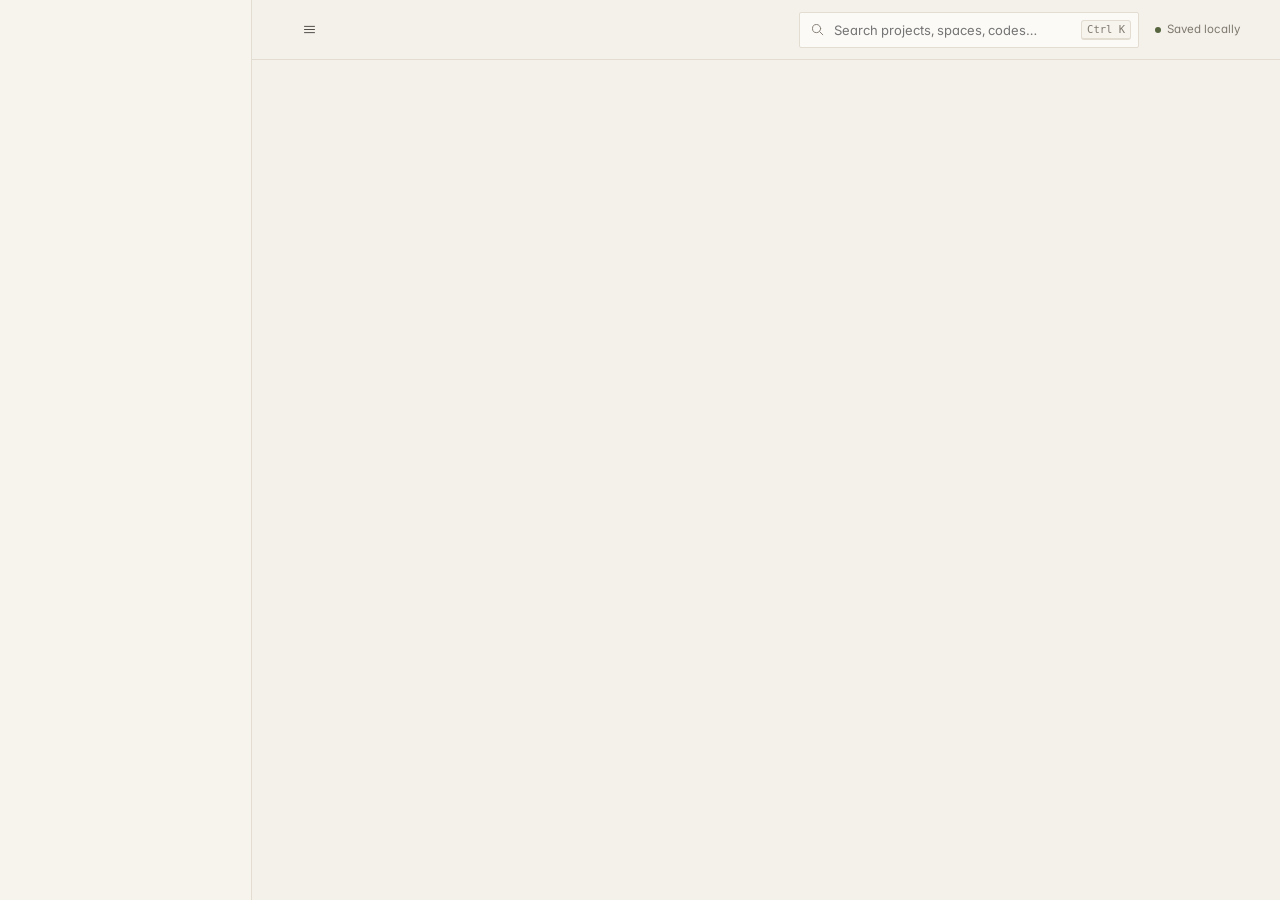
==== yam/index.html @ 8a4d886f "Add YAM Construction Documentation System — Phase 01 local prototype Vanilla HTML/CSS/JS (ES modules" ====
<!DOCTYPE html>
<html lang="en">
<head>
  <meta charset="UTF-8" />
  <meta name="viewport" content="width=device-width, initial-scale=1.0, viewport-fit=cover" />
  <meta name="theme-color" content="#F4F1EB" />
  <title>YAM — Construction Documentation</title>
  <link rel="icon" href="data:image/svg+xml,%3Csvg xmlns='http://www.w3.org/2000/svg' viewBox='0 0 32 32'%3E%3Crect width='32' height='32' fill='%231E1C19'/%3E%3Ctext x='16' y='21' font-family='Georgia' font-size='13' fill='%23F4F1EB' text-anchor='middle' letter-spacing='1'%3EYAM%3C/text%3E%3C/svg%3E" />
  <link rel="preconnect" href="https://fonts.googleapis.com" />
  <link rel="preconnect" href="https://fonts.gstatic.com" crossorigin />
  <link href="https://fonts.googleapis.com/css2?family=Cormorant+Garamond:wght@500;600&family=Inter:wght@400;500;600&family=JetBrains+Mono:wght@400;500&display=swap" rel="stylesheet" />
  <link rel="stylesheet" href="assets/css/base.css" />
  <link rel="stylesheet" href="assets/css/layout.css" />
  <link rel="stylesheet" href="assets/css/components.css" />
  <link rel="stylesheet" href="assets/css/pages.css" />
  <link rel="stylesheet" href="assets/css/print.css" />
</head>
<body>
  <div id="app" class="app" aria-live="polite">
    <div class="boot">
      <div class="boot-mark">YAM</div>
      <div class="boot-text" id="boot-text">Loading documentation system…</div>
    </div>
  </div>
  <div id="modal-root"></div>
  <div id="toast-root" aria-live="polite"></div>
  <div id="print-root"></div>

  <script>
    // Modules cannot load from file:// — explain how to run instead of showing a blank page.
    setTimeout(function () {
      if (window.__YAM_BOOTED) return;
      var t = document.getElementById('boot-text');
      if (!t) return;
      if (location.protocol === 'file:') {
        t.innerHTML = 'YAM must be served by a local web server.<br><br>' +
          'Open a terminal in the <b>yam</b> folder and run:<br>' +
          '<code>python3 -m http.server 8080</code><br>then open <code>http://localhost:8080</code>' +
          '<br><br>(or double-click <b>start.command</b> / <b>start.bat</b>)';
      } else {
        t.textContent = 'Still loading… If this persists, check the browser console for errors.';
      }
    }, 2500);
  </script>
  <script type="module" src="assets/js/app.js"></script>
</body>
</html>
---- yam/assets/css/base.css ----
/* ==========================================================================
   YAM — Base: design tokens, reset, typography
   ========================================================================== */
:root {
  /* Surfaces */
  --bg: #F4F1EB;
  --bg-2: #ECE7DE;
  --surface: #FBFAF7;
  --surface-2: #F7F4EE;
  --surface-3: #F0ECE4;

  /* Ink */
  --ink: #1E1C19;
  --ink-2: #45413B;
  --muted: #7F796F;
  --faint: #A8A196;

  /* Lines */
  --line: #E2DCD1;
  --line-2: #D2C9BB;
  --line-3: #BDB2A1;

  /* Neutral accents */
  --beige: #DCD2C2;
  --sand: #C8B9A1;
  --accent: #7A6A4F;
  --accent-ink: #574A35;
  --accent-bg: #EDE6DA;

  /* Status (desaturated) */
  --ok: #56653F;      --ok-bg: #E5E8DC;
  --warn: #8E6D2C;    --warn-bg: #F1E8D3;
  --bad: #8E4033;     --bad-bg: #F1DFDA;
  --info: #4A5866;    --info-bg: #E1E5E9;

  /* Type */
  --f-display: "Cormorant Garamond", "Iowan Old Style", "Palatino Linotype", Georgia, serif;
  --f-ui: "Inter", -apple-system, BlinkMacSystemFont, "Segoe UI", Roboto, "Helvetica Neue", Arial, sans-serif;
  --f-mono: "JetBrains Mono", ui-monospace, SFMono-Regular, Menlo, Consolas, monospace;

  /* Geometry */
  --r: 2px;
  --r-lg: 4px;
  --sidebar-w: 252px;
  --topbar-h: 60px;
  --gutter: 40px;
  --shadow-1: 0 1px 2px rgba(30, 28, 25, .04);
  --shadow-2: 0 10px 40px rgba(30, 28, 25, .14), 0 2px 6px rgba(30, 28, 25, .06);
  --focus: 0 0 0 2px var(--surface), 0 0 0 3.5px var(--accent);
}

*, *::before, *::after { box-sizing: border-box; }
html { -webkit-text-size-adjust: 100%; }
html, body { margin: 0; padding: 0; }
body {
  background: var(--bg);
  color: var(--ink);
  font-family: var(--f-ui);
  font-size: 13.5px;
  line-height: 1.5;
  -webkit-font-smoothing: antialiased;
  -moz-osx-font-smoothing: grayscale;
  font-feature-settings: "tnum" 1, "cv11" 1;
  min-height: 100vh;
}
img { max-width: 100%; display: block; }
a { color: inherit; text-decoration: none; }
a:hover { color: var(--accent-ink); }
button { font: inherit; color: inherit; }
input, select, textarea { font: inherit; color: inherit; }
h1, h2, h3, h4 { margin: 0; font-weight: 500; }
p { margin: 0 0 .75em; }
hr { border: 0; border-top: 1px solid var(--line); margin: 24px 0; }
code { font-family: var(--f-mono); font-size: .92em; background: var(--surface-3); padding: 1px 5px; border-radius: var(--r); }
::selection { background: var(--beige); }
:focus-visible { outline: none; box-shadow: var(--focus); }

/* Typography helpers */
.display { font-family: var(--f-display); font-weight: 500; letter-spacing: -.005em; line-height: 1.08; }
.h1 { font-family: var(--f-display); font-size: 40px; font-weight: 500; line-height: 1.05; letter-spacing: -.01em; }
.h2 { font-family: var(--f-display); font-size: 28px; font-weight: 500; line-height: 1.1; }
.h3 { font-family: var(--f-display); font-size: 21px; font-weight: 600; line-height: 1.2; }
.h4 { font-size: 14px; font-weight: 600; letter-spacing: -.005em; }
.eyebrow {
  font-size: 10.5px; font-weight: 600; letter-spacing: .14em; text-transform: uppercase; color: var(--muted);
}
.mono { font-family: var(--f-mono); font-size: 12px; letter-spacing: -.01em; }
.code-tag {
  font-family: var(--f-mono); font-size: 11px; font-weight: 500; letter-spacing: .02em;
  color: var(--ink); background: var(--surface-3); border: 1px solid var(--line);
  padding: 1px 6px; border-radius: var(--r); white-space: nowrap; display: inline-block;
}
.code-tag.lib { color: var(--accent-ink); background: var(--accent-bg); border-color: var(--beige); }
.muted { color: var(--muted); }
.faint { color: var(--faint); }
.small { font-size: 12px; }
.tiny { font-size: 11px; }
.strong { font-weight: 600; }
.nowrap { white-space: nowrap; }
.right { text-align: right; }
.center { text-align: center; }
.num { text-align: right; font-variant-numeric: tabular-nums; white-space: nowrap; }
.truncate { overflow: hidden; text-overflow: ellipsis; white-space: nowrap; }
.clamp-2 { display: -webkit-box; -webkit-line-clamp: 2; -webkit-box-orient: vertical; overflow: hidden; }
.pre-wrap { white-space: pre-wrap; }
.hidden { display: none !important; }
.sr-only { position: absolute; width: 1px; height: 1px; overflow: hidden; clip: rect(0 0 0 0); white-space: nowrap; }

/* Layout utilities */
.row { display: flex; align-items: center; gap: 8px; }
.row.wrap { flex-wrap: wrap; }
.row.top { align-items: flex-start; }
.row.between { justify-content: space-between; }
.row.end { justify-content: flex-end; }
.col { display: flex; flex-direction: column; gap: 8px; }
.grow { flex: 1 1 auto; min-width: 0; }
.gap-4 { gap: 4px; } .gap-12 { gap: 12px; } .gap-16 { gap: 16px; } .gap-24 { gap: 24px; }
.mt-4 { margin-top: 4px; } .mt-8 { margin-top: 8px; } .mt-12 { margin-top: 12px; } .mt-16 { margin-top: 16px; } .mt-24 { margin-top: 24px; } .mt-32 { margin-top: 32px; } .mt-48 { margin-top: 48px; }
.mb-8 { margin-bottom: 8px; } .mb-16 { margin-bottom: 16px; } .mb-24 { margin-bottom: 24px; }
.grid { display: grid; gap: 16px; }
.g-2 { grid-template-columns: repeat(2, minmax(0, 1fr)); }
.g-3 { grid-template-columns: repeat(3, minmax(0, 1fr)); }
.g-4 { grid-template-columns: repeat(4, minmax(0, 1fr)); }
.span-2 { grid-column: span 2; }
.span-all { grid-column: 1 / -1; }

@media (max-width: 1100px) {
  .g-4 { grid-template-columns: repeat(2, minmax(0, 1fr)); }
  .g-3 { grid-template-columns: repeat(2, minmax(0, 1fr)); }
}
@media (max-width: 720px) {
  body { font-size: 14px; }
  .h1 { font-size: 30px; }
  .h2 { font-size: 24px; }
  .g-2, .g-3, .g-4 { grid-template-columns: minmax(0, 1fr); }
  .span-2 { grid-column: auto; }
}

/* Boot screen */
.boot { min-height: 100vh; display: flex; flex-direction: column; align-items: center; justify-content: center; gap: 18px; text-align: center; padding: 24px; }
.boot-mark { font-family: var(--f-display); font-size: 44px; letter-spacing: .32em; padding-left: .32em; color: var(--ink); }
.boot-text { color: var(--muted); font-size: 13px; line-height: 1.8; max-width: 440px; }
---- yam/assets/css/layout.css ----
/* ==========================================================================
   YAM — Layout: shell, sidebar, topbar, view, mobile tab bar
   ========================================================================== */
.shell { display: grid; grid-template-columns: var(--sidebar-w) minmax(0, 1fr); min-height: 100vh; }

/* ---------- Sidebar ---------- */
.sidebar {
  position: sticky; top: 0; height: 100vh; overflow-y: auto;
  background: var(--surface-2); border-right: 1px solid var(--line);
  display: flex; flex-direction: column; z-index: 30;
}
.brand { padding: 22px 22px 18px; border-bottom: 1px solid var(--line); display: flex; align-items: baseline; gap: 10px; }
.brand-mark { font-family: var(--f-display); font-size: 27px; letter-spacing: .26em; font-weight: 600; color: var(--ink); line-height: 1; }
.brand-sub { font-size: 9.5px; letter-spacing: .16em; text-transform: uppercase; color: var(--muted); line-height: 1.3; }
.nav { padding: 14px 10px; display: flex; flex-direction: column; gap: 1px; }
.nav-label { padding: 14px 12px 6px; }
.nav a {
  display: flex; align-items: center; gap: 11px; padding: 8px 12px; border-radius: var(--r);
  color: var(--ink-2); font-size: 13px; font-weight: 500; position: relative;
}
.nav a svg { width: 16px; height: 16px; flex: none; color: var(--muted); }
.nav a:hover { background: var(--surface-3); color: var(--ink); }
.nav a.active { background: var(--surface); color: var(--ink); box-shadow: inset 0 0 0 1px var(--line); }
.nav a.active::before { content: ""; position: absolute; left: -10px; top: 8px; bottom: 8px; width: 2px; background: var(--ink); }
.nav a.active svg { color: var(--ink); }
.nav .count { margin-left: auto; font-size: 11px; color: var(--faint); font-family: var(--f-mono); }
.nav-project { margin: 4px 10px 0; border-top: 1px solid var(--line); padding-top: 4px; }
.nav-project-title { padding: 12px 12px 4px; display: flex; flex-direction: column; gap: 2px; }
.nav-project-title .name { font-family: var(--f-display); font-size: 18px; font-weight: 600; line-height: 1.15; color: var(--ink); }
.nav-project .nav { padding: 4px 0 8px; }
.sidebar-foot { margin-top: auto; padding: 14px 18px; border-top: 1px solid var(--line); display: flex; align-items: center; gap: 10px; }
.avatar {
  width: 30px; height: 30px; border-radius: 50%; background: var(--ink); color: var(--surface);
  display: inline-flex; align-items: center; justify-content: center; font-size: 11px; font-weight: 600; letter-spacing: .04em; flex: none;
}

/* ---------- Main ---------- */
.main { min-width: 0; display: flex; flex-direction: column; }
.topbar {
  position: sticky; top: 0; z-index: 20; height: var(--topbar-h);
  display: flex; align-items: center; gap: 16px; padding: 0 var(--gutter);
  background: rgba(244, 241, 235, .92); backdrop-filter: saturate(1.2) blur(10px); -webkit-backdrop-filter: saturate(1.2) blur(10px);
  border-bottom: 1px solid var(--line);
}
.crumbs { display: flex; align-items: center; gap: 8px; min-width: 0; font-size: 12.5px; color: var(--muted); flex: 1 1 auto; }
.crumbs a { color: var(--muted); white-space: nowrap; }
.crumbs a:hover { color: var(--ink); }
.crumbs .sep { color: var(--faint); }
.crumbs .current { color: var(--ink); font-weight: 500; white-space: nowrap; overflow: hidden; text-overflow: ellipsis; }
.topsearch { position: relative; width: 340px; max-width: 40vw; }
.topsearch input {
  width: 100%; height: 36px; padding: 0 64px 0 34px; background: var(--surface); border: 1px solid var(--line);
  border-radius: var(--r); font-size: 13px;
}
.topsearch input:focus { border-color: var(--line-3); outline: none; }
.topsearch svg { position: absolute; left: 11px; top: 10px; width: 15px; height: 15px; color: var(--muted); }
.topsearch kbd { position: absolute; right: 8px; top: 8px; }
kbd { font-family: var(--f-mono); font-size: 10.5px; color: var(--muted); border: 1px solid var(--line); border-bottom-width: 2px; padding: 1px 5px; border-radius: 3px; background: var(--surface-2); }
.save-state { font-size: 11.5px; color: var(--muted); display: inline-flex; align-items: center; gap: 6px; white-space: nowrap; }
.save-state .dot { width: 6px; height: 6px; border-radius: 50%; background: var(--ok); }
.save-state.saving .dot { background: var(--warn); }
.save-state.error .dot { background: var(--bad); }
.menu-btn { display: none; }

.view { padding: 32px var(--gutter) 80px; max-width: 1480px; width: 100%; }
.view.wide { max-width: none; }
.page-head { display: flex; align-items: flex-end; justify-content: space-between; gap: 24px; margin-bottom: 28px; flex-wrap: wrap; }
.page-head .titles { min-width: 0; }
.page-head .h1 { margin-top: 6px; }
.page-head .lead { color: var(--muted); margin-top: 8px; max-width: 640px; }
.page-head .actions { display: flex; gap: 8px; flex-wrap: wrap; }

/* Mobile tab bar */
.tabbar { display: none; }
.scrim { display: none; }

/* ---------- Responsive ---------- */
@media (max-width: 1180px) {
  :root { --gutter: 28px; }
  .topsearch { width: 260px; }
}
@media (max-width: 1024px) {
  .shell { grid-template-columns: minmax(0, 1fr); }
  .sidebar {
    position: fixed; left: 0; top: 0; bottom: 0; width: 280px; transform: translateX(-100%);
    transition: transform .22s ease; box-shadow: var(--shadow-2);
  }
  .shell.nav-open .sidebar { transform: none; }
  .shell.nav-open .scrim { display: block; position: fixed; inset: 0; background: rgba(30, 28, 25, .28); z-index: 25; }
  .menu-btn { display: inline-flex; }
}
@media (max-width: 720px) {
  :root { --gutter: 16px; --topbar-h: 56px; }
  .topbar { gap: 10px; }
  .topsearch { display: none; }
  .save-state .label { display: none; }
  .view { padding: 20px var(--gutter) 110px; }
  .page-head { margin-bottom: 20px; gap: 14px; }
  .page-head .actions { width: 100%; }
  .tabbar {
    display: grid; grid-template-columns: repeat(5, 1fr); position: fixed; left: 0; right: 0; bottom: 0; z-index: 40;
    background: rgba(251, 250, 247, .97); backdrop-filter: blur(10px); -webkit-backdrop-filter: blur(10px);
    border-top: 1px solid var(--line); padding: 6px 4px calc(6px + env(safe-area-inset-bottom));
  }
  .tabbar a, .tabbar button {
    display: flex; flex-direction: column; align-items: center; gap: 3px; padding: 4px 0; font-size: 10.5px; color: var(--muted);
    background: none; border: 0; font-weight: 500;
  }
  .tabbar svg { width: 20px; height: 20px; }
  .tabbar .active { color: var(--ink); }
}
@media (max-width: 720px) {
  #m-search { display: inline-flex !important; }
}
---- yam/assets/css/components.css ----
/* ==========================================================================
   YAM — Components
   ========================================================================== */

/* ---------- Buttons ---------- */
.btn {
  display: inline-flex; align-items: center; justify-content: center; gap: 7px; height: 34px; padding: 0 14px;
  border: 1px solid var(--line-2); background: var(--surface); color: var(--ink); border-radius: var(--r);
  font-size: 12.5px; font-weight: 500; cursor: pointer; white-space: nowrap; transition: background .12s, border-color .12s;
  text-decoration: none; -webkit-tap-highlight-color: transparent;
}
.btn:hover { background: var(--surface-3); border-color: var(--line-3); color: var(--ink); }
.btn svg { width: 15px; height: 15px; flex: none; }
.btn-primary { background: var(--ink); border-color: var(--ink); color: var(--surface); }
.btn-primary:hover { background: #33302B; border-color: #33302B; color: var(--surface); }
.btn-ghost { background: transparent; border-color: transparent; color: var(--ink-2); }
.btn-ghost:hover { background: var(--surface-3); border-color: transparent; }
.btn-danger { color: var(--bad); }
.btn-danger:hover { background: var(--bad-bg); border-color: #DCC1BA; color: var(--bad); }
.btn-danger.solid { background: var(--bad); border-color: var(--bad); color: #fff; }
.btn-sm { height: 28px; padding: 0 10px; font-size: 12px; }
.btn-xs { height: 24px; padding: 0 8px; font-size: 11.5px; gap: 5px; }
.btn-xs svg { width: 13px; height: 13px; }
.btn-icon { width: 34px; padding: 0; }
.btn-icon.btn-sm { width: 28px; }
.btn-icon.btn-xs { width: 24px; }
.btn[disabled] { opacity: .45; pointer-events: none; }
.btn-group { display: inline-flex; }
.btn-group .btn { border-radius: 0; margin-left: -1px; }
.btn-group .btn:first-child { border-radius: var(--r) 0 0 var(--r); margin-left: 0; }
.btn-group .btn:last-child { border-radius: 0 var(--r) var(--r) 0; }
.link-btn { background: none; border: 0; padding: 0; color: var(--accent-ink); cursor: pointer; font-size: inherit; text-decoration: underline; text-underline-offset: 2px; text-decoration-color: var(--line-3); }
.link-btn:hover { color: var(--ink); }

/* ---------- Forms ---------- */
.input, .select, .textarea {
  width: 100%; height: 34px; padding: 0 10px; background: var(--surface); border: 1px solid var(--line-2);
  border-radius: var(--r); font-size: 13px; transition: border-color .12s;
}
.textarea { height: auto; min-height: 76px; padding: 8px 10px; line-height: 1.5; resize: vertical; }
.select { appearance: none; -webkit-appearance: none; padding-right: 28px;
  background-image: url("data:image/svg+xml,%3Csvg xmlns='http://www.w3.org/2000/svg' width='10' height='6' viewBox='0 0 10 6'%3E%3Cpath d='M1 1l4 4 4-4' fill='none' stroke='%237F796F' stroke-width='1.3'/%3E%3C/svg%3E");
  background-repeat: no-repeat; background-position: right 10px center; }
.input:hover, .select:hover, .textarea:hover { border-color: var(--line-3); }
.input:focus, .select:focus, .textarea:focus { border-color: var(--accent); outline: none; box-shadow: 0 0 0 3px rgba(122, 106, 79, .12); }
.input.sm, .select.sm { height: 28px; font-size: 12.5px; padding: 0 8px; }
.select.sm { padding-right: 24px; background-position: right 8px center; }
.input.num { text-align: right; font-variant-numeric: tabular-nums; }
.input.ghost { background: transparent; border-color: transparent; }
.input.ghost:hover { border-color: var(--line-2); background: var(--surface); }
.input.ghost:focus { background: var(--surface); border-color: var(--accent); }
.input.invalid { border-color: var(--bad); }
.field { display: flex; flex-direction: column; gap: 5px; min-width: 0; }
.field > label, .field > .label { font-size: 11px; font-weight: 600; letter-spacing: .06em; text-transform: uppercase; color: var(--muted); }
.field .hint { font-size: 11.5px; color: var(--faint); }
.field .req { color: var(--bad); }
.check { display: inline-flex; align-items: center; gap: 8px; cursor: pointer; font-size: 13px; user-select: none; }
.check input { accent-color: var(--ink); width: 15px; height: 15px; margin: 0; }
.input-group { display: flex; }
.input-group .input { border-radius: var(--r) 0 0 var(--r); }
.input-group .addon { display: inline-flex; align-items: center; padding: 0 10px; border: 1px solid var(--line-2); border-left: 0; background: var(--surface-3); border-radius: 0 var(--r) var(--r) 0; font-size: 12px; color: var(--muted); white-space: nowrap; }
.form-grid { display: grid; grid-template-columns: repeat(2, minmax(0, 1fr)); gap: 14px 16px; }
.form-grid .full { grid-column: 1 / -1; }
.form-grid.three { grid-template-columns: repeat(3, minmax(0, 1fr)); }
@media (max-width: 720px) { .form-grid, .form-grid.three { grid-template-columns: minmax(0, 1fr); } }
.searchbox { position: relative; }
.searchbox svg { position: absolute; left: 10px; top: 50%; transform: translateY(-50%); width: 14px; height: 14px; color: var(--muted); pointer-events: none; }
.searchbox .input { padding-left: 31px; }

/* ---------- Cards / Panels ---------- */
.card { background: var(--surface); border: 1px solid var(--line); border-radius: var(--r-lg); }
.card-pad { padding: 20px 22px; }
.card-head { display: flex; align-items: center; justify-content: space-between; gap: 12px; padding: 14px 20px; border-bottom: 1px solid var(--line); min-height: 52px; }
.card-head .title { font-weight: 600; font-size: 13.5px; }
.card-body { padding: 18px 20px; }
.card-foot { padding: 12px 20px; border-top: 1px solid var(--line); display: flex; gap: 8px; justify-content: flex-end; }
.panel-title { display: flex; align-items: baseline; gap: 12px; margin-bottom: 14px; }
.panel-title .h3 { flex: 1; }
.divider { height: 1px; background: var(--line); margin: 20px 0; }
.rule-title { display: flex; align-items: center; gap: 14px; margin: 36px 0 16px; }
.rule-title::after { content: ""; flex: 1; height: 1px; background: var(--line); }

/* Key / value */
.kv { display: grid; grid-template-columns: minmax(110px, 38%) 1fr; gap: 0; font-size: 13px; }
.kv > div { padding: 8px 0; border-bottom: 1px solid var(--line); }
.kv > div:nth-last-child(-n+2) { border-bottom: 0; }
.kv .k { color: var(--muted); font-size: 12px; padding-right: 12px; }
.kv .v { color: var(--ink); word-break: break-word; }

/* Stats */
.stats { display: grid; grid-template-columns: repeat(4, minmax(0, 1fr)); border: 1px solid var(--line); background: var(--surface); border-radius: var(--r-lg); }
.stat { padding: 18px 20px; border-right: 1px solid var(--line); }
.stat:last-child { border-right: 0; }
.stat .value { font-family: var(--f-display); font-size: 34px; line-height: 1; margin-top: 8px; font-weight: 500; }
.stat .sub { font-size: 11.5px; color: var(--muted); margin-top: 6px; }
@media (max-width: 720px) {
  .stats { grid-template-columns: repeat(2, minmax(0, 1fr)); }
  .stat:nth-child(2) { border-right: 0; }
  .stat:nth-child(-n+2) { border-bottom: 1px solid var(--line); }
  .stat .value { font-size: 28px; }
}

/* ---------- Badges / chips ---------- */
.badge {
  display: inline-flex; align-items: center; gap: 5px; height: 20px; padding: 0 7px; border-radius: 10px;
  font-size: 10.5px; font-weight: 600; letter-spacing: .04em; text-transform: uppercase; white-space: nowrap;
  background: var(--surface-3); color: var(--ink-2); border: 1px solid var(--line);
}
.badge::before { content: ""; width: 5px; height: 5px; border-radius: 50%; background: currentColor; opacity: .8; }
.badge.plain::before { display: none; }
.badge.draft { background: var(--surface-3); color: var(--muted); }
.badge.submitted { background: var(--info-bg); color: var(--info); border-color: #CDD4DB; }
.badge.approved { background: var(--ok-bg); color: var(--ok); border-color: #CFD5C2; }
.badge.rejected { background: var(--bad-bg); color: var(--bad); border-color: #E0C5BE; }
.badge.warn { background: var(--warn-bg); color: var(--warn); border-color: #E3D4B2; }
.badge.archived { background: var(--bg-2); color: var(--muted); }
.chip { display: inline-flex; align-items: center; gap: 6px; height: 26px; padding: 0 10px; border: 1px solid var(--line-2); border-radius: 13px; font-size: 12px; color: var(--ink-2); background: var(--surface); cursor: pointer; white-space: nowrap; }
.chip:hover { border-color: var(--line-3); }
.chip.active { background: var(--ink); color: var(--surface); border-color: var(--ink); }
.chip .n { font-family: var(--f-mono); font-size: 10.5px; opacity: .7; }
.chips { display: flex; gap: 6px; flex-wrap: wrap; }
.pill-unit { font-size: 11px; color: var(--muted); }

/* ---------- Progress ---------- */
.progress { display: flex; align-items: center; gap: 10px; }
.progress .bar { flex: 1; height: 3px; background: var(--line); position: relative; overflow: hidden; border-radius: 2px; min-width: 40px; }
.progress .bar i { position: absolute; left: 0; top: 0; bottom: 0; background: var(--ink); }
.progress.lo .bar i { background: var(--sand); }
.progress.mid .bar i { background: var(--accent); }
.progress .pct { font-family: var(--f-mono); font-size: 11px; color: var(--ink-2); min-width: 32px; text-align: right; }
.ring { --p: 0; width: 44px; height: 44px; border-radius: 50%; display: grid; place-items: center; background: conic-gradient(var(--ink) calc(var(--p) * 1%), var(--line) 0); }
.ring span { width: 38px; height: 38px; border-radius: 50%; background: var(--surface); display: grid; place-items: center; font-family: var(--f-mono); font-size: 10.5px; }

/* ---------- Tabs ---------- */
.tabs { display: flex; gap: 2px; border-bottom: 1px solid var(--line); overflow-x: auto; scrollbar-width: none; margin-bottom: 28px; }
.tabs::-webkit-scrollbar { display: none; }
.tabs a, .tabs button {
  padding: 11px 14px 12px; font-size: 13px; font-weight: 500; color: var(--muted); border: 0; background: none; cursor: pointer;
  border-bottom: 1.5px solid transparent; margin-bottom: -1px; white-space: nowrap; display: inline-flex; gap: 7px; align-items: center;
}
.tabs a:hover, .tabs button:hover { color: var(--ink); }
.tabs .active { color: var(--ink); border-bottom-color: var(--ink); }
.tabs .n { font-family: var(--f-mono); font-size: 10.5px; color: var(--faint); }
.seg { display: inline-flex; border: 1px solid var(--line-2); border-radius: var(--r); background: var(--surface); padding: 2px; gap: 2px; }
.seg button { border: 0; background: none; height: 26px; padding: 0 10px; font-size: 12px; border-radius: 2px; cursor: pointer; color: var(--muted); font-weight: 500; white-space: nowrap; }
.seg button.active { background: var(--ink); color: var(--surface); }

/* ---------- Tables ---------- */
.table-wrap { overflow-x: auto; border: 1px solid var(--line); border-radius: var(--r-lg); background: var(--surface); }
.tbl { width: 100%; border-collapse: collapse; font-size: 12.5px; }
.tbl th {
  text-align: left; font-weight: 600; font-size: 10.5px; letter-spacing: .08em; text-transform: uppercase; color: var(--muted);
  padding: 10px 12px; border-bottom: 1px solid var(--line-2); background: var(--surface-2); white-space: nowrap; position: sticky; top: 0; z-index: 1;
}
.tbl th.sortable { cursor: pointer; user-select: none; }
.tbl th.sortable:hover { color: var(--ink); }
.tbl th .arrow { font-size: 9px; margin-left: 4px; }
.tbl td { padding: 9px 12px; border-bottom: 1px solid var(--line); vertical-align: middle; }
.tbl tr:last-child td { border-bottom: 0; }
.tbl tbody tr:hover td { background: #FDFCFA; }
.tbl tr.clickable { cursor: pointer; }
.tbl tr.group td { background: var(--surface-3); font-weight: 600; font-size: 12px; padding: 8px 12px; border-bottom-color: var(--line-2); }
.tbl tr.subtotal td { background: var(--surface-2); font-size: 12px; color: var(--ink-2); }
.tbl tfoot td { background: var(--surface-2); font-weight: 600; border-top: 1px solid var(--line-2); padding: 10px 12px; }
.tbl .thumb-cell { width: 44px; }
.tbl .actions-cell { width: 1%; white-space: nowrap; text-align: right; }
.tbl td.tight { padding-top: 4px; padding-bottom: 4px; }
.tbl.compact td { padding: 6px 10px; }
.tbl.compact th { padding: 8px 10px; }
.tbl .sub { font-size: 11.5px; color: var(--muted); }
@media (max-width: 720px) {
  .tbl.stack thead { display: none; }
  .tbl.stack, .tbl.stack tbody, .tbl.stack tr, .tbl.stack td, .tbl.stack tfoot { display: block; width: 100%; }
  .tbl.stack tr { border-bottom: 1px solid var(--line); padding: 10px 12px; }
  .tbl.stack td { border: 0; padding: 3px 0; display: flex; justify-content: space-between; gap: 12px; text-align: right; }
  .tbl.stack td::before { content: attr(data-label); color: var(--muted); font-size: 11px; text-transform: uppercase; letter-spacing: .06em; text-align: left; flex: none; }
  .tbl.stack td.thumb-cell, .tbl.stack td.no-label { justify-content: flex-start; }
  .tbl.stack td.thumb-cell::before, .tbl.stack td.no-label::before { display: none; }
  .tbl.stack td.actions-cell { justify-content: flex-end; }
  .tbl.stack td.actions-cell::before { display: none; }
  .tbl.stack tr.group { padding: 0; }
  .tbl.stack tr.group td { padding: 8px 12px; }
  .tbl.stack tr.group td::before { display: none; }
}

/* ---------- Thumbnails / media ---------- */
.thumb { width: 40px; height: 40px; border-radius: var(--r); background: var(--surface-3) center/cover no-repeat; border: 1px solid var(--line); flex: none; overflow: hidden; display: grid; place-items: center; color: var(--faint); }
.thumb img { width: 100%; height: 100%; object-fit: cover; }
.thumb svg { width: 16px; height: 16px; }
.thumb.lg { width: 64px; height: 64px; }
.media { position: relative; background: var(--surface-3); overflow: hidden; display: grid; place-items: center; color: var(--faint); }
.media img { width: 100%; height: 100%; object-fit: cover; }
.media svg { width: 24px; height: 24px; }
.gallery { display: grid; grid-template-columns: repeat(auto-fill, minmax(120px, 1fr)); gap: 10px; }
.gallery .item { position: relative; border: 1px solid var(--line); border-radius: var(--r); background: var(--surface); overflow: hidden; }
.gallery .item .media { aspect-ratio: 1; cursor: zoom-in; }
.gallery .item .meta { padding: 6px 8px; font-size: 11px; display: flex; gap: 4px; align-items: center; }
.gallery .item .meta .name { flex: 1; min-width: 0; overflow: hidden; text-overflow: ellipsis; white-space: nowrap; }
.gallery .item .del { position: absolute; top: 4px; right: 4px; opacity: 0; transition: opacity .12s; background: rgba(251,250,247,.92); }
.gallery .item:hover .del, .gallery .item:focus-within .del { opacity: 1; }
@media (hover: none) { .gallery .item .del { opacity: 1; } }
.gallery .add { border: 1px dashed var(--line-3); border-radius: var(--r); aspect-ratio: 1; display: flex; flex-direction: column; gap: 6px; align-items: center; justify-content: center; color: var(--muted); font-size: 11.5px; cursor: pointer; background: transparent; }
.gallery .add:hover { background: var(--surface); color: var(--ink); }
.gallery .add svg { width: 18px; height: 18px; }
.file-list { display: flex; flex-direction: column; border: 1px solid var(--line); border-radius: var(--r); background: var(--surface); }
.file-row { display: flex; align-items: center; gap: 10px; padding: 8px 10px; border-bottom: 1px solid var(--line); font-size: 12.5px; }
.file-row:last-child { border-bottom: 0; }
.file-row .ico { width: 30px; height: 30px; display: grid; place-items: center; border: 1px solid var(--line); border-radius: var(--r); color: var(--muted); font-size: 9px; font-family: var(--f-mono); font-weight: 600; flex: none; background: var(--surface-2); overflow: hidden; }
.file-row .ico img { width: 100%; height: 100%; object-fit: cover; }
.dropzone { border: 1px dashed var(--line-3); border-radius: var(--r-lg); padding: 22px; text-align: center; color: var(--muted); font-size: 12.5px; background: var(--surface-2); cursor: pointer; }
.dropzone.over { background: var(--accent-bg); border-color: var(--accent); color: var(--ink); }
.swatch { width: 14px; height: 14px; border-radius: 50%; border: 1px solid rgba(0,0,0,.12); display: inline-block; vertical-align: -2px; }

/* ---------- Empty ---------- */
.empty { text-align: center; padding: 40px 20px; color: var(--muted); border: 1px dashed var(--line-2); border-radius: var(--r-lg); background: var(--surface-2); }
.empty .h3 { color: var(--ink); margin-bottom: 6px; }
.empty p { max-width: 420px; margin: 0 auto 14px; font-size: 12.5px; }
.empty.sm { padding: 18px; font-size: 12.5px; }

/* ---------- Modal ---------- */
.modal-backdrop { position: fixed; inset: 0; background: rgba(30, 28, 25, .38); z-index: 100; display: flex; align-items: flex-start; justify-content: center; padding: 6vh 16px 16px; overflow-y: auto; animation: fade .14s ease; }
.modal { background: var(--surface); border-radius: var(--r-lg); box-shadow: var(--shadow-2); width: 100%; max-width: 560px; display: flex; flex-direction: column; max-height: 88vh; animation: rise .16s ease; border: 1px solid var(--line-2); }
.modal.lg { max-width: 820px; }
.modal.xl { max-width: 1080px; }
.modal.sm { max-width: 420px; }
.modal-head { padding: 18px 22px 14px; border-bottom: 1px solid var(--line); display: flex; align-items: flex-start; gap: 12px; }
.modal-head .h3 { flex: 1; }
.modal-body { padding: 20px 22px; overflow-y: auto; flex: 1; }
.modal-foot { padding: 14px 22px; border-top: 1px solid var(--line); display: flex; justify-content: flex-end; gap: 8px; background: var(--surface-2); border-radius: 0 0 var(--r-lg) var(--r-lg); flex-wrap: wrap; }
.modal-foot .left { margin-right: auto; }
@keyframes fade { from { opacity: 0; } }
@keyframes rise { from { opacity: 0; transform: translateY(8px); } }
@media (max-width: 720px) {
  .modal-backdrop { padding: 0; align-items: flex-end; }
  .modal, .modal.lg, .modal.xl, .modal.sm { max-width: none; max-height: 94vh; border-radius: 10px 10px 0 0; }
  .modal-foot { border-radius: 0; padding-bottom: calc(14px + env(safe-area-inset-bottom)); }
}
.lightbox { position: fixed; inset: 0; background: rgba(20, 19, 17, .92); z-index: 120; display: flex; align-items: center; justify-content: center; padding: 40px; flex-direction: column; gap: 14px; }
.lightbox img { max-width: 100%; max-height: calc(100vh - 120px); object-fit: contain; }
.lightbox .cap { color: #CFC8BC; font-size: 12px; }
.lightbox .close { position: absolute; top: 16px; right: 16px; }

/* ---------- Toast ---------- */
#toast-root { position: fixed; bottom: 22px; right: 22px; z-index: 200; display: flex; flex-direction: column; gap: 8px; pointer-events: none; }
.toast { background: var(--ink); color: var(--surface); padding: 10px 16px; border-radius: var(--r); font-size: 12.5px; box-shadow: var(--shadow-2); animation: rise .16s ease; pointer-events: auto; max-width: 360px; display: flex; gap: 10px; align-items: center; }
.toast.error { background: var(--bad); }
.toast .t-action { color: var(--beige); text-decoration: underline; cursor: pointer; background: none; border: 0; padding: 0; font-size: 12px; }
@media (max-width: 720px) { #toast-root { left: 16px; right: 16px; bottom: 84px; } .toast { max-width: none; } }

/* ---------- Dropdown menu ---------- */
.menu { position: fixed; z-index: 150; background: var(--surface); border: 1px solid var(--line-2); border-radius: var(--r-lg); box-shadow: var(--shadow-2); padding: 4px; min-width: 190px; animation: fade .1s ease; }
.menu button { display: flex; width: 100%; align-items: center; gap: 10px; padding: 8px 10px; border: 0; background: none; text-align: left; font-size: 12.5px; cursor: pointer; border-radius: var(--r); color: var(--ink-2); }
.menu button:hover { background: var(--surface-3); color: var(--ink); }
.menu button svg { width: 14px; height: 14px; color: var(--muted); }
.menu button.danger { color: var(--bad); }
.menu button.danger svg { color: var(--bad); }
.menu hr { margin: 4px 0; }

/* ---------- Notice ---------- */
.notice { display: flex; gap: 12px; align-items: flex-start; padding: 12px 14px; border: 1px solid var(--line-2); background: var(--surface-2); border-radius: var(--r-lg); font-size: 12.5px; color: var(--ink-2); }
.notice svg { width: 16px; height: 16px; flex: none; margin-top: 1px; color: var(--muted); }
.notice.warn { background: var(--warn-bg); border-color: #E3D4B2; }
.notice.warn svg { color: var(--warn); }
.notice.info { background: var(--info-bg); border-color: #CDD4DB; }
.notice.bad { background: var(--bad-bg); border-color: #E0C5BE; }

/* ---------- Search results dropdown ---------- */
.search-pop { position: absolute; top: 42px; left: 0; right: 0; min-width: 420px; background: var(--surface); border: 1px solid var(--line-2); border-radius: var(--r-lg); box-shadow: var(--shadow-2); max-height: 70vh; overflow-y: auto; z-index: 60; }
.search-pop .grp { padding: 10px 14px 4px; }
.search-pop a { display: flex; gap: 10px; align-items: center; padding: 7px 14px; font-size: 12.5px; }
.search-pop a:hover, .search-pop a.sel { background: var(--surface-3); }
.search-pop .foot { padding: 8px 14px; border-top: 1px solid var(--line); font-size: 11.5px; color: var(--muted); }
---- yam/assets/css/pages.css ----
/* ==========================================================================
   YAM — Page-specific layouts
   ========================================================================== */

/* ---------- Dashboard ---------- */
.welcome { display: grid; grid-template-columns: minmax(0, 1.4fr) minmax(0, 1fr); gap: 32px; align-items: end; padding-bottom: 28px; border-bottom: 1px solid var(--line); margin-bottom: 28px; }
.welcome .h1 { font-size: 46px; }
.welcome .date { font-family: var(--f-display); font-size: 18px; color: var(--muted); font-style: italic; }
.welcome .dash-search .input { height: 44px; font-size: 14px; padding-left: 38px; }
.welcome .dash-search svg { left: 13px; width: 16px; height: 16px; }
.quick { display: grid; grid-template-columns: repeat(4, minmax(0, 1fr)); gap: 10px; }
.quick a { display: flex; flex-direction: column; gap: 10px; padding: 14px 16px; background: var(--surface); border: 1px solid var(--line); border-radius: var(--r-lg); font-size: 12.5px; font-weight: 500; }
.quick a:hover { border-color: var(--line-3); color: var(--ink); }
.quick a svg { width: 18px; height: 18px; color: var(--accent); }
.quick a span.sub { font-weight: 400; color: var(--muted); font-size: 11.5px; margin-top: -6px; }
.dash-cols { display: grid; grid-template-columns: minmax(0, 1fr) 340px; gap: 28px; }
@media (max-width: 1180px) { .dash-cols { grid-template-columns: minmax(0, 1fr); } }
@media (max-width: 900px) { .welcome { grid-template-columns: 1fr; gap: 18px; } .quick { grid-template-columns: repeat(2, minmax(0, 1fr)); } }
@media (max-width: 720px) { .welcome .h1 { font-size: 32px; } }
.list-plain { display: flex; flex-direction: column; }
.list-plain > a, .list-plain > div { display: flex; gap: 12px; align-items: center; padding: 10px 0; border-bottom: 1px solid var(--line); font-size: 12.5px; min-width: 0; }
.list-plain > *:last-child { border-bottom: 0; }

/* ---------- Project cards ---------- */
.pgrid { display: grid; grid-template-columns: repeat(auto-fill, minmax(300px, 1fr)); gap: 20px; }
.pcard { background: var(--surface); border: 1px solid var(--line); border-radius: var(--r-lg); overflow: hidden; display: flex; flex-direction: column; transition: border-color .15s, box-shadow .15s; color: var(--ink); }
.pcard:hover { border-color: var(--line-3); box-shadow: 0 6px 24px rgba(30,28,25,.06); color: var(--ink); }
.pcard .media { aspect-ratio: 16 / 9; }
.pcard .media .badge { position: absolute; top: 12px; left: 12px; }
.pcard .body { padding: 16px 18px 18px; display: flex; flex-direction: column; gap: 10px; flex: 1; }
.pcard .name { font-family: var(--f-display); font-size: 25px; font-weight: 600; line-height: 1.05; letter-spacing: .01em; }
.pcard .client { font-size: 12.5px; color: var(--muted); }
.pcard .metrics { display: grid; grid-template-columns: repeat(3, 1fr); border-top: 1px solid var(--line); border-bottom: 1px solid var(--line); margin: 4px 0; }
.pcard .metrics div { padding: 9px 0; text-align: left; }
.pcard .metrics div + div { padding-left: 12px; border-left: 1px solid var(--line); }
.pcard .metrics b { display: block; font-family: var(--f-display); font-size: 21px; font-weight: 500; line-height: 1; }
.pcard .metrics span { font-size: 10.5px; color: var(--muted); letter-spacing: .06em; text-transform: uppercase; }
.pcard .foot { display: flex; justify-content: space-between; font-size: 11.5px; color: var(--muted); }
.cover-ph { width: 100%; height: 100%; display: grid; place-items: center; font-family: var(--f-display); font-size: 34px; letter-spacing: .2em; color: rgba(30,28,25,.25); background: linear-gradient(135deg, #E8E1D5, #D9CEBD); }

/* ---------- Project header ---------- */
.phead { display: grid; grid-template-columns: minmax(0, 1fr) auto; gap: 24px; align-items: end; margin-bottom: 6px; }
.phead .meta { display: flex; gap: 18px; flex-wrap: wrap; color: var(--muted); font-size: 12.5px; margin-top: 10px; }
.phead .meta span b { color: var(--ink-2); font-weight: 500; }
@media (max-width: 720px) { .phead { grid-template-columns: 1fr; } }
.overview-grid { display: grid; grid-template-columns: minmax(0, 1fr) 360px; gap: 28px; }
@media (max-width: 1100px) { .overview-grid { grid-template-columns: minmax(0, 1fr); } }
.cover-hero { aspect-ratio: 21 / 9; border-radius: var(--r-lg); overflow: hidden; border: 1px solid var(--line); position: relative; }
.cover-hero .btn { position: absolute; right: 12px; bottom: 12px; }

/* Floors & spaces */
.floor { border: 1px solid var(--line); border-radius: var(--r-lg); background: var(--surface); margin-bottom: 18px; }
.floor-head { display: flex; align-items: center; gap: 12px; padding: 12px 16px; border-bottom: 1px solid var(--line); background: var(--surface-2); border-radius: var(--r-lg) var(--r-lg) 0 0; }
.floor-head .lvl { font-family: var(--f-mono); font-size: 11px; color: var(--muted); border: 1px solid var(--line-2); padding: 1px 6px; border-radius: var(--r); }
.floor-head .name { font-family: var(--f-display); font-size: 20px; font-weight: 600; }
.space-row { display: grid; grid-template-columns: 74px minmax(0, 1.6fr) minmax(0, 1fr) 90px 90px 140px auto; gap: 14px; align-items: center; padding: 10px 16px; border-bottom: 1px solid var(--line); font-size: 12.5px; }
.space-row:last-child { border-bottom: 0; }
.space-row:hover { background: #FDFCFA; }
.space-row .nm { font-weight: 600; font-size: 13.5px; color: var(--ink); }
@media (max-width: 900px) {
  .space-row { grid-template-columns: 50px minmax(0, 1fr) auto; gap: 6px 10px; padding: 10px 12px; }
  .space-row > .hide-md { display: none; }
}

/* ---------- Space workspace ---------- */
.ws { display: grid; grid-template-columns: 232px minmax(0, 1fr); gap: 36px; align-items: start; }
.ws-nav { position: sticky; top: calc(var(--topbar-h) + 20px); max-height: calc(100vh - var(--topbar-h) - 40px); overflow-y: auto; font-size: 12.5px; padding-right: 4px; }
.ws-nav .grp { margin-bottom: 18px; }
.ws-nav a { display: flex; align-items: center; gap: 8px; padding: 5px 8px; border-radius: var(--r); color: var(--ink-2); }
.ws-nav a:hover { background: var(--surface-3); }
.ws-nav a.active { background: var(--surface); box-shadow: inset 0 0 0 1px var(--line); color: var(--ink); font-weight: 600; }
.ws-nav a .pct { margin-left: auto; font-family: var(--f-mono); font-size: 10px; color: var(--faint); }
.ws-nav .secnum { font-family: var(--f-mono); font-size: 10px; color: var(--faint); width: 18px; }
.ws-nav a.off { color: var(--faint); }
.ws-hero { display: grid; grid-template-columns: minmax(0, 1fr) 260px; gap: 28px; align-items: end; padding-bottom: 22px; border-bottom: 1px solid var(--ink); }
.ws-hero .h1 { font-size: 44px; }
.ws-hero .media { aspect-ratio: 4 / 3; border-radius: var(--r-lg); border: 1px solid var(--line); }
.ws-mobile-bar { display: none; }
.wsec { padding: 30px 0 34px; border-bottom: 1px solid var(--line); scroll-margin-top: calc(var(--topbar-h) + 12px); }
.wsec.off { opacity: .55; }
.wsec-head { display: flex; align-items: baseline; gap: 14px; margin-bottom: 18px; }
.wsec-head .num { font-family: var(--f-mono); font-size: 11px; color: var(--muted); width: 22px; }
.wsec-head .h2 { flex: 1; font-size: 26px; }
.wsec-body { padding-left: 36px; }
.fields-grid { display: grid; grid-template-columns: repeat(3, minmax(0, 1fr)); gap: 14px 18px; margin-bottom: 18px; }
.fields-grid .wide { grid-column: span 3; }
.subhead { display: flex; align-items: center; justify-content: space-between; gap: 10px; margin: 18px 0 10px; }
.mini-stats { display: flex; gap: 22px; flex-wrap: wrap; margin-bottom: 14px; }
.mini-stats div { font-size: 11px; color: var(--muted); text-transform: uppercase; letter-spacing: .06em; }
.mini-stats b { display: block; font-family: var(--f-display); font-size: 22px; color: var(--ink); letter-spacing: 0; text-transform: none; font-weight: 500; }
@media (max-width: 1100px) {
  .ws { grid-template-columns: minmax(0, 1fr); }
  .ws-nav { display: none; }
  .ws-mobile-bar { display: flex; gap: 8px; position: sticky; top: var(--topbar-h); z-index: 15; background: var(--bg); padding: 10px 0; margin-bottom: 8px; border-bottom: 1px solid var(--line); overflow-x: auto; scrollbar-width: none; }
  .ws-mobile-bar::-webkit-scrollbar { display: none; }
  .fields-grid { grid-template-columns: repeat(2, minmax(0, 1fr)); }
  .fields-grid .wide { grid-column: span 2; }
}
@media (max-width: 720px) {
  .ws-hero { grid-template-columns: 1fr; }
  .ws-hero .h1 { font-size: 32px; }
  .ws-hero .media { aspect-ratio: 16 / 9; }
  .wsec-body { padding-left: 0; }
  .wsec-head .h2 { font-size: 22px; }
  .fields-grid { grid-template-columns: minmax(0, 1fr); }
  .fields-grid .wide { grid-column: auto; }
}

/* Measurement editor */
.mtable td .input { min-width: 70px; }
.mtable .calc { font-size: 10px; color: var(--muted); font-family: var(--f-mono); }
.mtable .ov { color: var(--warn); }
.mtable .err { color: var(--bad); font-size: 11px; }
.mval { font-family: var(--f-mono); font-size: 12.5px; }

/* Item cards (furniture/joinery) */
.icards { display: grid; grid-template-columns: repeat(auto-fill, minmax(230px, 1fr)); gap: 14px; }
.icard { border: 1px solid var(--line); border-radius: var(--r-lg); background: var(--surface); overflow: hidden; display: flex; flex-direction: column; }
.icard .media { aspect-ratio: 4 / 3; cursor: pointer; }
.icard .body { padding: 12px 14px; display: flex; flex-direction: column; gap: 6px; flex: 1; font-size: 12px; }
.icard .body .nm { font-weight: 600; font-size: 13.5px; }
.icard .foot { display: flex; align-items: center; justify-content: space-between; padding: 8px 14px; border-top: 1px solid var(--line); font-size: 12px; }

/* ---------- Library ---------- */
.lib-layout { display: grid; grid-template-columns: 210px minmax(0, 1fr); gap: 28px; align-items: start; }
.lib-cats { position: sticky; top: calc(var(--topbar-h) + 20px); display: flex; flex-direction: column; gap: 1px; font-size: 12.5px; }
.lib-cats button { display: flex; justify-content: space-between; padding: 6px 10px; border: 0; background: none; text-align: left; border-radius: var(--r); cursor: pointer; color: var(--ink-2); }
.lib-cats button:hover { background: var(--surface-3); }
.lib-cats button.active { background: var(--surface); box-shadow: inset 0 0 0 1px var(--line); color: var(--ink); font-weight: 600; }
.lib-cats .n { font-family: var(--f-mono); font-size: 10.5px; color: var(--faint); }
.lgrid { display: grid; grid-template-columns: repeat(auto-fill, minmax(200px, 1fr)); gap: 16px; }
.lcard { background: var(--surface); border: 1px solid var(--line); border-radius: var(--r-lg); overflow: hidden; color: var(--ink); display: flex; flex-direction: column; }
.lcard:hover { border-color: var(--line-3); color: var(--ink); }
.lcard .media { aspect-ratio: 1; }
.lcard .body { padding: 11px 13px 13px; display: flex; flex-direction: column; gap: 4px; }
.lcard .nm { font-weight: 600; font-size: 13px; line-height: 1.3; }
.lcard .mf { font-size: 11.5px; color: var(--muted); }
.lcard.archived { opacity: .55; }
@media (max-width: 900px) {
  .lib-layout { grid-template-columns: minmax(0, 1fr); }
  .lib-cats { position: static; flex-direction: row; overflow-x: auto; gap: 6px; scrollbar-width: none; }
  .lib-cats button { border: 1px solid var(--line-2); border-radius: 14px; white-space: nowrap; gap: 8px; }
}
@media (max-width: 720px) { .lgrid { grid-template-columns: repeat(2, minmax(0, 1fr)); gap: 10px; } }

/* Detail layout (library item, spec) */
.detail { display: grid; grid-template-columns: minmax(0, 1fr) minmax(0, 1.25fr); gap: 36px; align-items: start; }
.detail .hero-media { aspect-ratio: 1; border-radius: var(--r-lg); border: 1px solid var(--line); cursor: zoom-in; }
.detail .thumbs { display: flex; gap: 8px; margin-top: 10px; flex-wrap: wrap; }
.detail .thumbs .thumb { width: 56px; height: 56px; cursor: pointer; }
.detail .thumbs .thumb.sel { border-color: var(--ink); }
@media (max-width: 900px) { .detail { grid-template-columns: minmax(0, 1fr); gap: 24px; } .detail .hero-media { aspect-ratio: 4 / 3; } }

/* Revisions timeline */
.timeline { display: flex; flex-direction: column; }
.tl-item { display: grid; grid-template-columns: 64px minmax(0, 1fr); gap: 14px; padding: 12px 0; border-bottom: 1px solid var(--line); font-size: 12.5px; }
.tl-item:last-child { border-bottom: 0; }
.tl-item .rev { font-family: var(--f-mono); font-size: 12px; font-weight: 500; }
.diff { font-size: 11.5px; margin-top: 6px; display: grid; grid-template-columns: 120px 1fr; gap: 2px 10px; }
.diff .old { color: var(--bad); text-decoration: line-through; text-decoration-color: rgba(142,64,51,.4); }
.diff .new { color: var(--ok); }

/* ---------- Templates ---------- */
.tpl-sec { border: 1px solid var(--line); border-radius: var(--r-lg); background: var(--surface); margin-bottom: 12px; }
.tpl-sec-head { display: flex; align-items: center; gap: 12px; padding: 10px 14px; }
.tpl-sec-head .num { font-family: var(--f-mono); font-size: 11px; color: var(--muted); }
.tpl-sec-body { border-top: 1px solid var(--line); padding: 10px 14px; }
.tpl-field { display: grid; grid-template-columns: minmax(0, 1.4fr) 130px minmax(0, 1.4fr) auto; gap: 8px; align-items: center; padding: 4px 0; }
@media (max-width: 720px) { .tpl-field { grid-template-columns: 1fr 1fr; } }

/* ---------- Search page ---------- */
.sres { display: flex; gap: 14px; align-items: flex-start; padding: 14px 0; border-bottom: 1px solid var(--line); }
.sres .used { display: flex; flex-wrap: wrap; gap: 6px; margin-top: 8px; }

/* ---------- Export preview ---------- */
.export-bar { position: sticky; top: var(--topbar-h); z-index: 15; display: flex; gap: 10px; align-items: center; flex-wrap: wrap; padding: 12px 0; background: var(--bg); border-bottom: 1px solid var(--line); margin-bottom: 24px; }
.export-stage { display: flex; flex-direction: column; align-items: center; gap: 24px; padding-bottom: 40px; overflow-x: auto; }
.export-stage .sheet { box-shadow: 0 4px 30px rgba(30,28,25,.12); }
---- yam/assets/css/print.css ----
/* ==========================================================================
   YAM — Printable documents (Technical Room Sheet, Material Board, Schedules)
   Sheets are sized in mm so that "Save as PDF" produces true A4 output.
   ========================================================================== */
@page { size: A4 portrait; margin: 0; }
@page board { size: A4 landscape; margin: 0; }
@page landscape { size: A4 landscape; margin: 0; }

.sheet {
  width: 210mm; min-height: 297mm; background: #fff; color: #1E1C19; position: relative;
  padding: 16mm 15mm 20mm; font-family: var(--f-ui); font-size: 8.6pt; line-height: 1.45; flex: none;
}
.sheet.land, .sheet.board { width: 297mm; min-height: 210mm; padding: 13mm 14mm 17mm; }
.sheet .s-head { display: flex; justify-content: space-between; align-items: flex-end; padding-bottom: 5mm; border-bottom: 0.6pt solid #1E1C19; margin-bottom: 6mm; }
.sheet .s-brand { font-family: var(--f-display); font-size: 20pt; letter-spacing: .28em; font-weight: 600; line-height: 1; }
.sheet .s-brand small { display: block; font-family: var(--f-ui); font-size: 6pt; letter-spacing: .2em; text-transform: uppercase; color: #7F796F; margin-top: 2mm; font-weight: 500; }
.sheet .s-doc { text-align: right; font-size: 7pt; color: #7F796F; letter-spacing: .12em; text-transform: uppercase; line-height: 1.6; }
.sheet .s-doc b { color: #1E1C19; font-weight: 600; }
.sheet .s-title { font-family: var(--f-display); font-size: 30pt; line-height: 1; font-weight: 500; margin: 0 0 2mm; }
.sheet .s-sub { color: #7F796F; font-size: 9pt; }
.sheet .s-eyebrow { font-size: 6.5pt; letter-spacing: .16em; text-transform: uppercase; color: #7F796F; font-weight: 600; }
.sheet .s-sec { margin-top: 6mm; break-inside: avoid; page-break-inside: avoid; }
.sheet .s-sec.flow { break-inside: auto; page-break-inside: auto; }
.sheet .s-sec-h { display: flex; gap: 3mm; align-items: baseline; border-bottom: 0.4pt solid #BDB2A1; padding-bottom: 1.5mm; margin-bottom: 2.5mm; }
.sheet .s-sec-h .n { font-family: var(--f-mono); font-size: 7pt; color: #7F796F; }
.sheet .s-sec-h .t { font-family: var(--f-display); font-size: 13.5pt; font-weight: 600; }
.sheet table { width: 100%; border-collapse: collapse; font-size: 7.6pt; }
.sheet th { text-align: left; font-size: 6.2pt; letter-spacing: .1em; text-transform: uppercase; color: #7F796F; font-weight: 600; padding: 1.4mm 1.6mm; border-bottom: 0.5pt solid #BDB2A1; }
.sheet td { padding: 1.4mm 1.6mm; border-bottom: 0.3pt solid #E2DCD1; vertical-align: top; }
.sheet td.num, .sheet th.num { text-align: right; white-space: nowrap; }
.sheet .code { font-family: var(--f-mono); font-size: 7pt; white-space: nowrap; }
.sheet .kvs { display: grid; grid-template-columns: repeat(4, 1fr); gap: 0 5mm; }
.sheet .kvs div { padding: 1.4mm 0; border-bottom: 0.3pt solid #E2DCD1; }
.sheet .kvs .k { font-size: 6.2pt; letter-spacing: .1em; text-transform: uppercase; color: #7F796F; display: block; }
.sheet .kvs .v { font-size: 8.5pt; }
.sheet .s-grid2 { display: grid; grid-template-columns: 1fr 1fr; gap: 6mm; }
.sheet .s-imgs { display: grid; grid-template-columns: repeat(4, 1fr); gap: 3mm; }
.sheet .s-imgs figure { margin: 0; }
.sheet .s-imgs img, .sheet .s-imgs .ph { width: 100%; aspect-ratio: 4/3; object-fit: cover; background: #F0ECE4; border: 0.3pt solid #E2DCD1; }
.sheet .s-imgs figcaption { font-size: 6.5pt; color: #7F796F; margin-top: 1mm; }
.sheet .tthumb { width: 9mm; height: 9mm; object-fit: cover; border: 0.3pt solid #E2DCD1; display: block; }
.sheet .s-foot { position: absolute; left: 15mm; right: 15mm; bottom: 8mm; display: flex; justify-content: space-between; font-size: 6.4pt; color: #A8A196; letter-spacing: .08em; text-transform: uppercase; border-top: 0.3pt solid #E2DCD1; padding-top: 2mm; }
.sheet.land .s-foot, .sheet.board .s-foot { left: 14mm; right: 14mm; }
.sheet .notes-box { border: 0.3pt solid #E2DCD1; padding: 2mm 3mm; min-height: 14mm; white-space: pre-wrap; background: #FBFAF7; }
.sheet .pill { font-size: 6pt; letter-spacing: .1em; text-transform: uppercase; border: 0.4pt solid #BDB2A1; padding: 0.3mm 1.4mm; border-radius: 3mm; white-space: nowrap; }

/* Material board */
.sheet.board .b-grid { display: grid; gap: 5mm; }
.sheet.board .b-grid.c3 { grid-template-columns: repeat(3, 1fr); }
.sheet.board .b-grid.c4 { grid-template-columns: repeat(4, 1fr); }
.sheet.board .b-grid.c5 { grid-template-columns: repeat(5, 1fr); }
.sheet.board .b-card { break-inside: avoid; }
.sheet.board .b-card img, .sheet.board .b-card .ph { width: 100%; aspect-ratio: 1; object-fit: cover; display: block; background: #F0ECE4; }
.sheet.board .b-code { font-family: var(--f-mono); font-size: 7pt; margin-top: 2mm; display: flex; justify-content: space-between; gap: 2mm; }
.sheet.board .b-name { font-family: var(--f-display); font-size: 12pt; font-weight: 600; line-height: 1.1; margin-top: 1mm; }
.sheet.board .b-meta { font-size: 6.8pt; color: #45413B; margin-top: 1mm; line-height: 1.5; }
.sheet.board .b-meta span { color: #7F796F; }
.sheet.board .b-cover { display: grid; grid-template-columns: 1.1fr 1fr; gap: 10mm; height: 132mm; }
.sheet.board .b-cover .img { background: #ECE7DE center/cover; }
.sheet.board .b-group { font-family: var(--f-display); font-size: 16pt; font-weight: 500; margin-bottom: 4mm; display: flex; justify-content: space-between; align-items: baseline; border-bottom: 0.5pt solid #1E1C19; padding-bottom: 2mm; }

@media print {
  html, body { background: #fff !important; }
  .sidebar, .topbar, .tabbar, .scrim, .export-bar, #toast-root, #modal-root, .no-print { display: none !important; }
  .shell { display: block !important; }
  .view { padding: 0 !important; max-width: none !important; }
  .export-stage { display: block !important; padding: 0 !important; overflow: visible !important; }
  .export-stage .sheet { box-shadow: none !important; margin: 0 !important; page-break-after: always; break-after: page; }
  .export-stage .sheet:last-child { page-break-after: auto; break-after: auto; }
  .export-stage .sheet { min-height: 0 !important; height: 296.5mm; overflow: hidden; }
  .export-stage .sheet.board, .export-stage .sheet.land { height: 209.5mm; }
  .sheet.board, .sheet.land { page: board; }
  * { -webkit-print-color-adjust: exact; print-color-adjust: exact; }
}
@media screen {
  .export-stage .sheet { zoom: var(--fit, 1); }
  @media (max-width: 1100px) { .export-stage { align-items: flex-start; } }
}
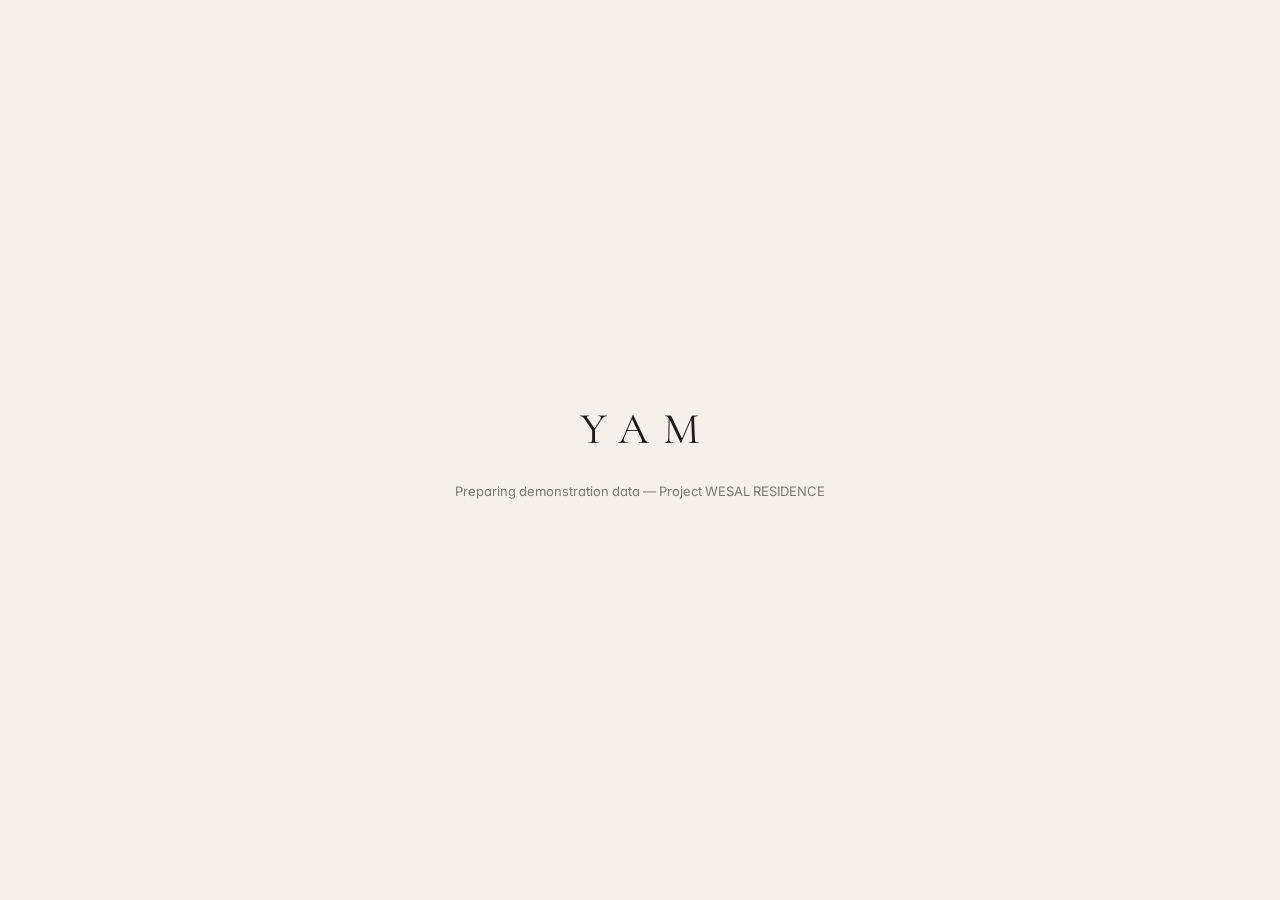
==== commit 9530dcfd: "YAM: robust local startup on Windows/macOS/Linux and download instructions - serve.py: local server " ====
--- a/yam/index.html
+++ b/yam/index.html
@@ -33,10 +33,11 @@
       var t = document.getElementById('boot-text');
       if (!t) return;
       if (location.protocol === 'file:') {
-        t.innerHTML = 'YAM must be served by a local web server.<br><br>' +
-          'Open a terminal in the <b>yam</b> folder and run:<br>' +
-          '<code>python3 -m http.server 8080</code><br>then open <code>http://localhost:8080</code>' +
-          '<br><br>(or double-click <b>start.command</b> / <b>start.bat</b>)';
+        t.innerHTML = 'YAM must be started with its local server, not opened directly.<br><br>' +
+          '<b>Windows:</b> close this tab and double-click <b>start.bat</b> in the yam folder.<br>' +
+          '<b>macOS:</b> double-click <b>start.command</b>.<br>' +
+          '<b>Linux:</b> run <code>./start.sh</code>.<br><br>' +
+          'Then use the browser tab that opens (http://localhost:8080).';
       } else {
         t.textContent = 'Still loading… If this persists, check the browser console for errors.';
       }
